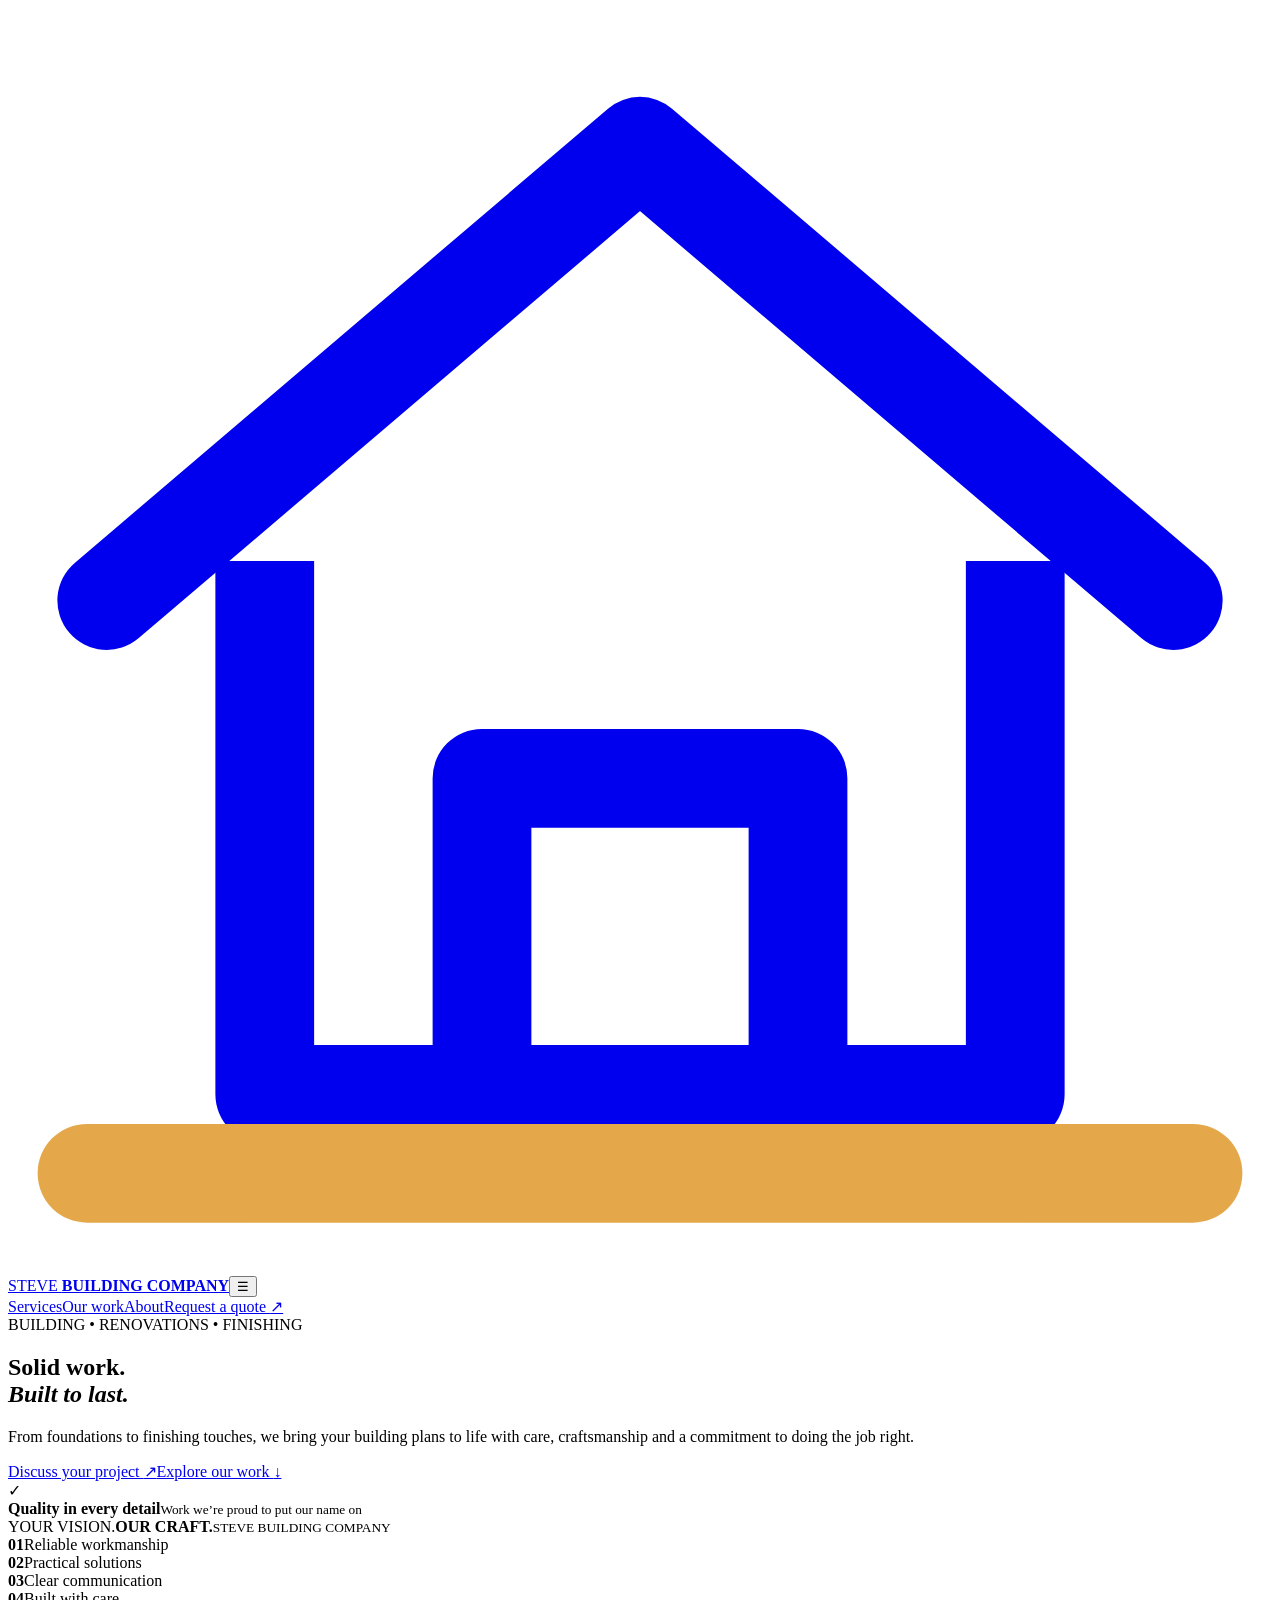
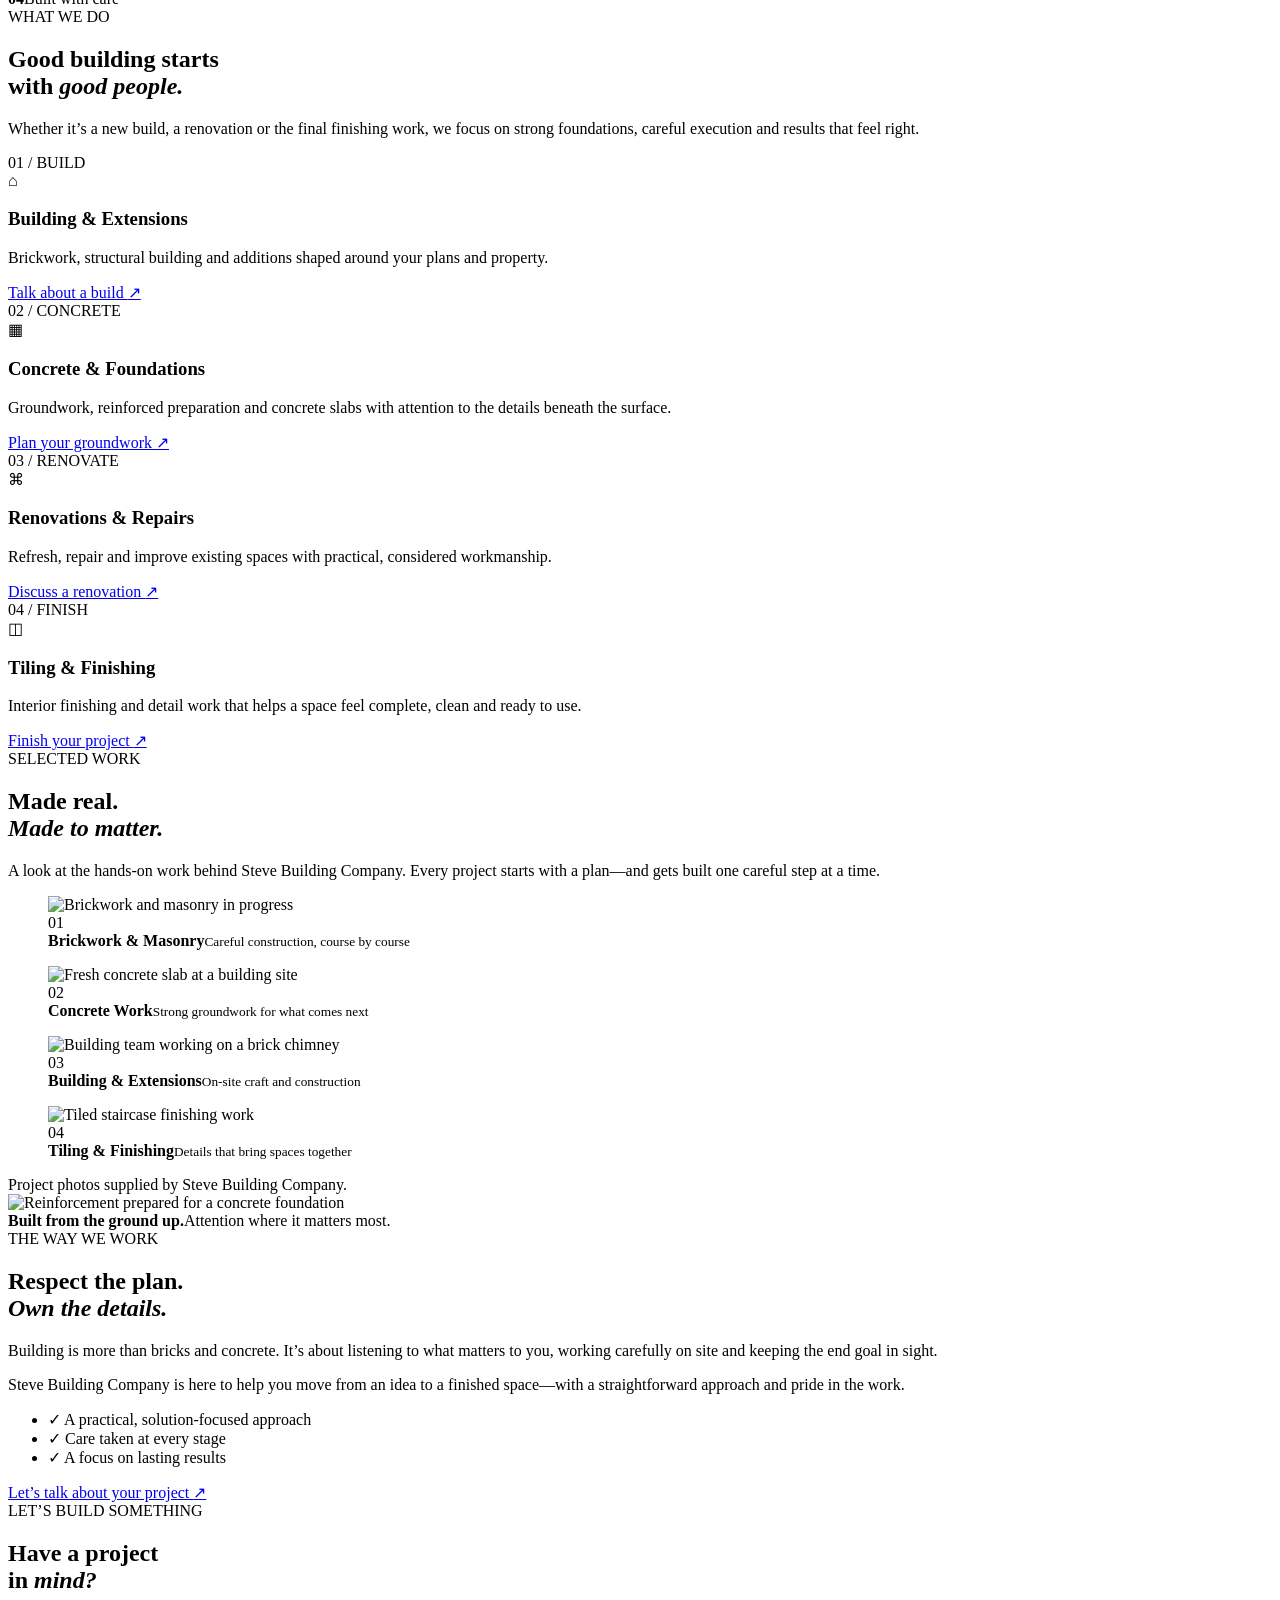
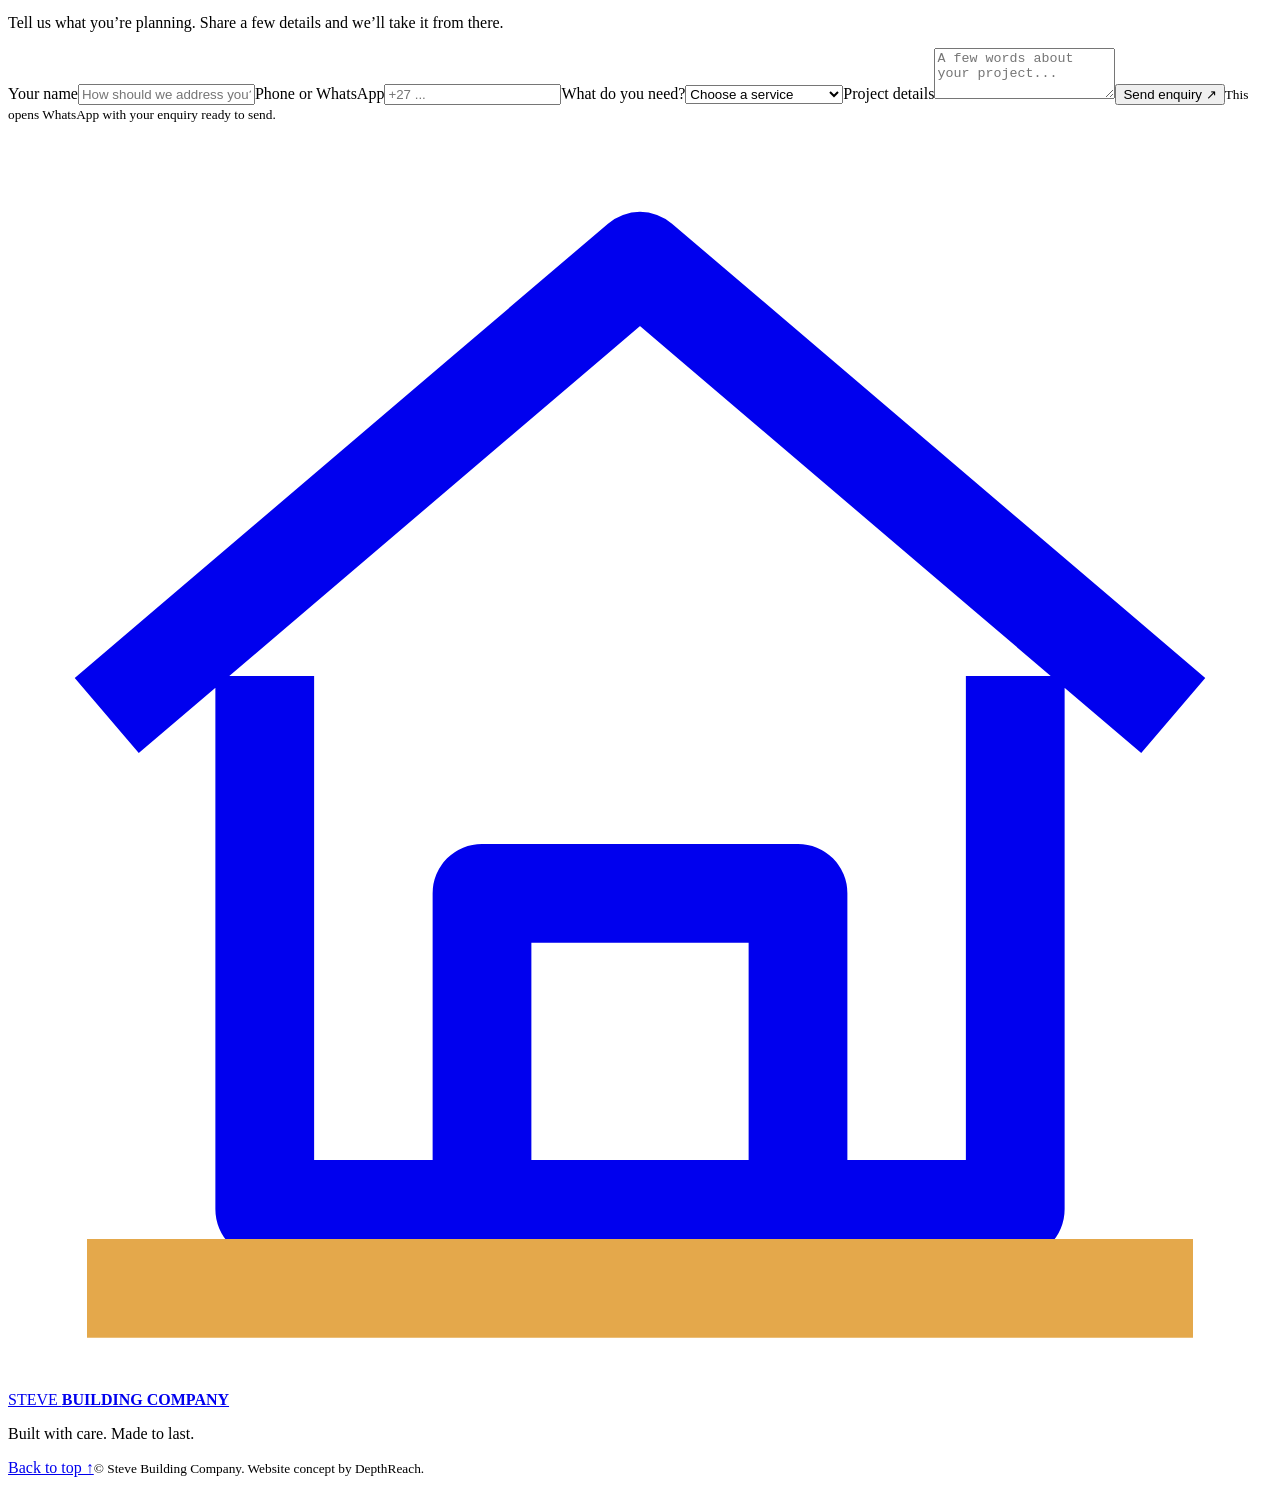
==== public/index.html @ 476f8b00 "Create a demo website for Steve Building Company based on the WhatsApp conversation and project phot" ====
<!doctype html>
<html lang="en"><head><meta charset="utf-8"><meta name="viewport" content="width=device-width,initial-scale=1"><meta name="description" content="Steve Building Company — reliable building, renovations, concrete work and finishing across South Africa."><title>Steve Building Company | Built on Trust</title><link rel="preconnect" href="https://fonts.googleapis.com"><link href="https://fonts.googleapis.com/css2?family=DM+Sans:wght@400;500;600;700&family=Manrope:wght@400;500;600;700;800&display=swap" rel="stylesheet"><link rel="stylesheet" href="/styles.css"></head>
<body><header class="nav"><a class="brand" href="#home" aria-label="Steve Building Company home"><svg class="logo" viewBox="0 0 64 64" role="img" aria-label="Steve Building Company logo"><path d="M5 30 32 7 59 30" fill="none" stroke="currentColor" stroke-width="5" stroke-linecap="round" stroke-linejoin="round"/><path d="M13 28v27h38V28M24 55V39h16v16" fill="none" stroke="currentColor" stroke-width="5" stroke-linejoin="round"/><path d="M4 59h56" stroke="#e4a84b" stroke-width="5" stroke-linecap="round"/></svg><span>STEVE <b>BUILDING COMPANY</b></span></a><button class="menu" aria-label="Open menu" id="menuBtn">☰</button><nav id="navLinks"><a href="#services">Services</a><a href="#projects">Our work</a><a href="#about">About</a><a href="#contact" class="nav-cta">Request a quote <span>↗</span></a></nav></header>
<main><section class="hero" id="home"><div class="hero-bg"></div><div class="hero-content"><div class="eyebrow"><span></span> BUILDING • RENOVATIONS • FINISHING</div><h1>Solid work.<br><em>Built to last.</em></h1><p>From foundations to finishing touches, we bring your building plans to life with care, craftsmanship and a commitment to doing the job right.</p><div class="hero-actions"><a class="btn gold" href="#contact">Discuss your project <span>↗</span></a><a class="text-link" href="#projects">Explore our work <span>↓</span></a></div><div class="hero-proof"><div class="proof-icon">✓</div><div><strong>Quality in every detail</strong><small>Work we’re proud to put our name on</small></div></div></div><div class="hero-stamp"><span>YOUR VISION.</span><b>OUR CRAFT.</b><small>STEVE BUILDING COMPANY</small></div></section>
<section class="trust-strip"><div><b>01</b><span>Reliable workmanship</span></div><div><b>02</b><span>Practical solutions</span></div><div><b>03</b><span>Clear communication</span></div><div><b>04</b><span>Built with care</span></div></section>
<section class="section services" id="services"><div class="section-intro"><div><div class="eyebrow dark"><span></span> WHAT WE DO</div><h2>Good building starts<br>with <em>good people.</em></h2></div><p>Whether it’s a new build, a renovation or the final finishing work, we focus on strong foundations, careful execution and results that feel right.</p></div><div class="service-grid"><article class="service-card"><div class="service-no">01 / BUILD</div><div class="service-icon">⌂</div><h3>Building & Extensions</h3><p>Brickwork, structural building and additions shaped around your plans and property.</p><a href="#contact">Talk about a build <span>↗</span></a></article><article class="service-card"><div class="service-no">02 / CONCRETE</div><div class="service-icon">▦</div><h3>Concrete & Foundations</h3><p>Groundwork, reinforced preparation and concrete slabs with attention to the details beneath the surface.</p><a href="#contact">Plan your groundwork <span>↗</span></a></article><article class="service-card"><div class="service-no">03 / RENOVATE</div><div class="service-icon">⌘</div><h3>Renovations & Repairs</h3><p>Refresh, repair and improve existing spaces with practical, considered workmanship.</p><a href="#contact">Discuss a renovation <span>↗</span></a></article><article class="service-card"><div class="service-no">04 / FINISH</div><div class="service-icon">◫</div><h3>Tiling & Finishing</h3><p>Interior finishing and detail work that helps a space feel complete, clean and ready to use.</p><a href="#contact">Finish your project <span>↗</span></a></article></div></section>
<section class="project-section" id="projects"><div class="section project-heading"><div><div class="eyebrow"><span></span> SELECTED WORK</div><h2>Made real.<br><em>Made to matter.</em></h2></div><p>A look at the hands-on work behind Steve Building Company. Every project starts with a plan—and gets built one careful step at a time.</p></div><div class="gallery"><figure class="gallery-large"><img src="https://images.unsplash.com/photo-1503387762-592deb58ef4e?auto=format&fit=crop&w=1600&q=85" alt="Brickwork and masonry in progress"><figcaption><span>01</span><div><b>Brickwork & Masonry</b><small>Careful construction, course by course</small></div></figcaption></figure><figure><img src="https://images.unsplash.com/photo-1504307651254-35680f356dfd?auto=format&fit=crop&w=1100&q=85" alt="Fresh concrete slab at a building site"><figcaption><span>02</span><div><b>Concrete Work</b><small>Strong groundwork for what comes next</small></div></figure><figure><img src="https://images.unsplash.com/photo-1541976590-713941681591?auto=format&fit=crop&w=1100&q=85" alt="Building team working on a brick chimney"><figcaption><span>03</span><div><b>Building & Extensions</b><small>On-site craft and construction</small></div></figure><figure><img src="https://images.unsplash.com/photo-1600607687939-ce8a6c25118c?auto=format&fit=crop&w=1100&q=85" alt="Tiled staircase finishing work"><figcaption><span>04</span><div><b>Tiling & Finishing</b><small>Details that bring spaces together</small></div></figure></div><div class="gallery-note">Project photos supplied by Steve Building Company.</div></section>
<section class="about section" id="about"><div class="about-image"><img src="https://images.unsplash.com/photo-1503387762-592deb58ef4e?auto=format&fit=crop&w=1100&q=85" alt="Reinforcement prepared for a concrete foundation"><div class="image-note"><b>Built from the ground up.</b><span>Attention where it matters most.</span></div></div><div class="about-copy"><div class="eyebrow dark"><span></span> THE WAY WE WORK</div><h2>Respect the plan.<br><em>Own the details.</em></h2><p>Building is more than bricks and concrete. It’s about listening to what matters to you, working carefully on site and keeping the end goal in sight.</p><p>Steve Building Company is here to help you move from an idea to a finished space—with a straightforward approach and pride in the work.</p><ul><li><span>✓</span> A practical, solution-focused approach</li><li><span>✓</span> Care taken at every stage</li><li><span>✓</span> A focus on lasting results</li></ul><a class="btn dark-btn" href="#contact">Let’s talk about your project <span>↗</span></a></div></section>
<section class="contact" id="contact"><div class="contact-inner"><div><div class="eyebrow"><span></span> LET’S BUILD SOMETHING</div><h2>Have a project<br>in <em>mind?</em></h2><p>Tell us what you’re planning. Share a few details and we’ll take it from there.</p></div><form id="quoteForm"><label>Your name<input name="name" placeholder="How should we address you?" required></label><label>Phone or WhatsApp<input name="phone" placeholder="+27 ..." required></label><label>What do you need?<select name="service" required><option value="">Choose a service</option><option>Building or extension</option><option>Concrete or foundation</option><option>Renovation or repairs</option><option>Tiling or finishing</option><option>Other project</option></select></label><label>Project details<textarea name="details" placeholder="A few words about your project..." rows="3"></textarea></label><button class="btn gold submit" type="submit">Send enquiry <span>↗</span></button><small class="form-hint">This opens WhatsApp with your enquiry ready to send.</small></form></div></section></main>
<footer><a class="brand footer-brand" href="#home"><svg class="logo" viewBox="0 0 64 64" aria-hidden="true"><path d="M5 30 32 7 59 30M13 28v27h38V28M24 55V39h16v16" fill="none" stroke="currentColor" stroke-width="5" stroke-linejoin="round"/><path d="M4 59h56" stroke="#e4a84b" stroke-width="5"/></svg><span>STEVE <b>BUILDING COMPANY</b></span></a><p>Built with care. Made to last.</p><a href="#home" class="backtop">Back to top ↑</a><small>© <span id="year"></span> Steve Building Company. Website concept by DepthReach.</small></footer><script src="/app.js"></script></body></html>
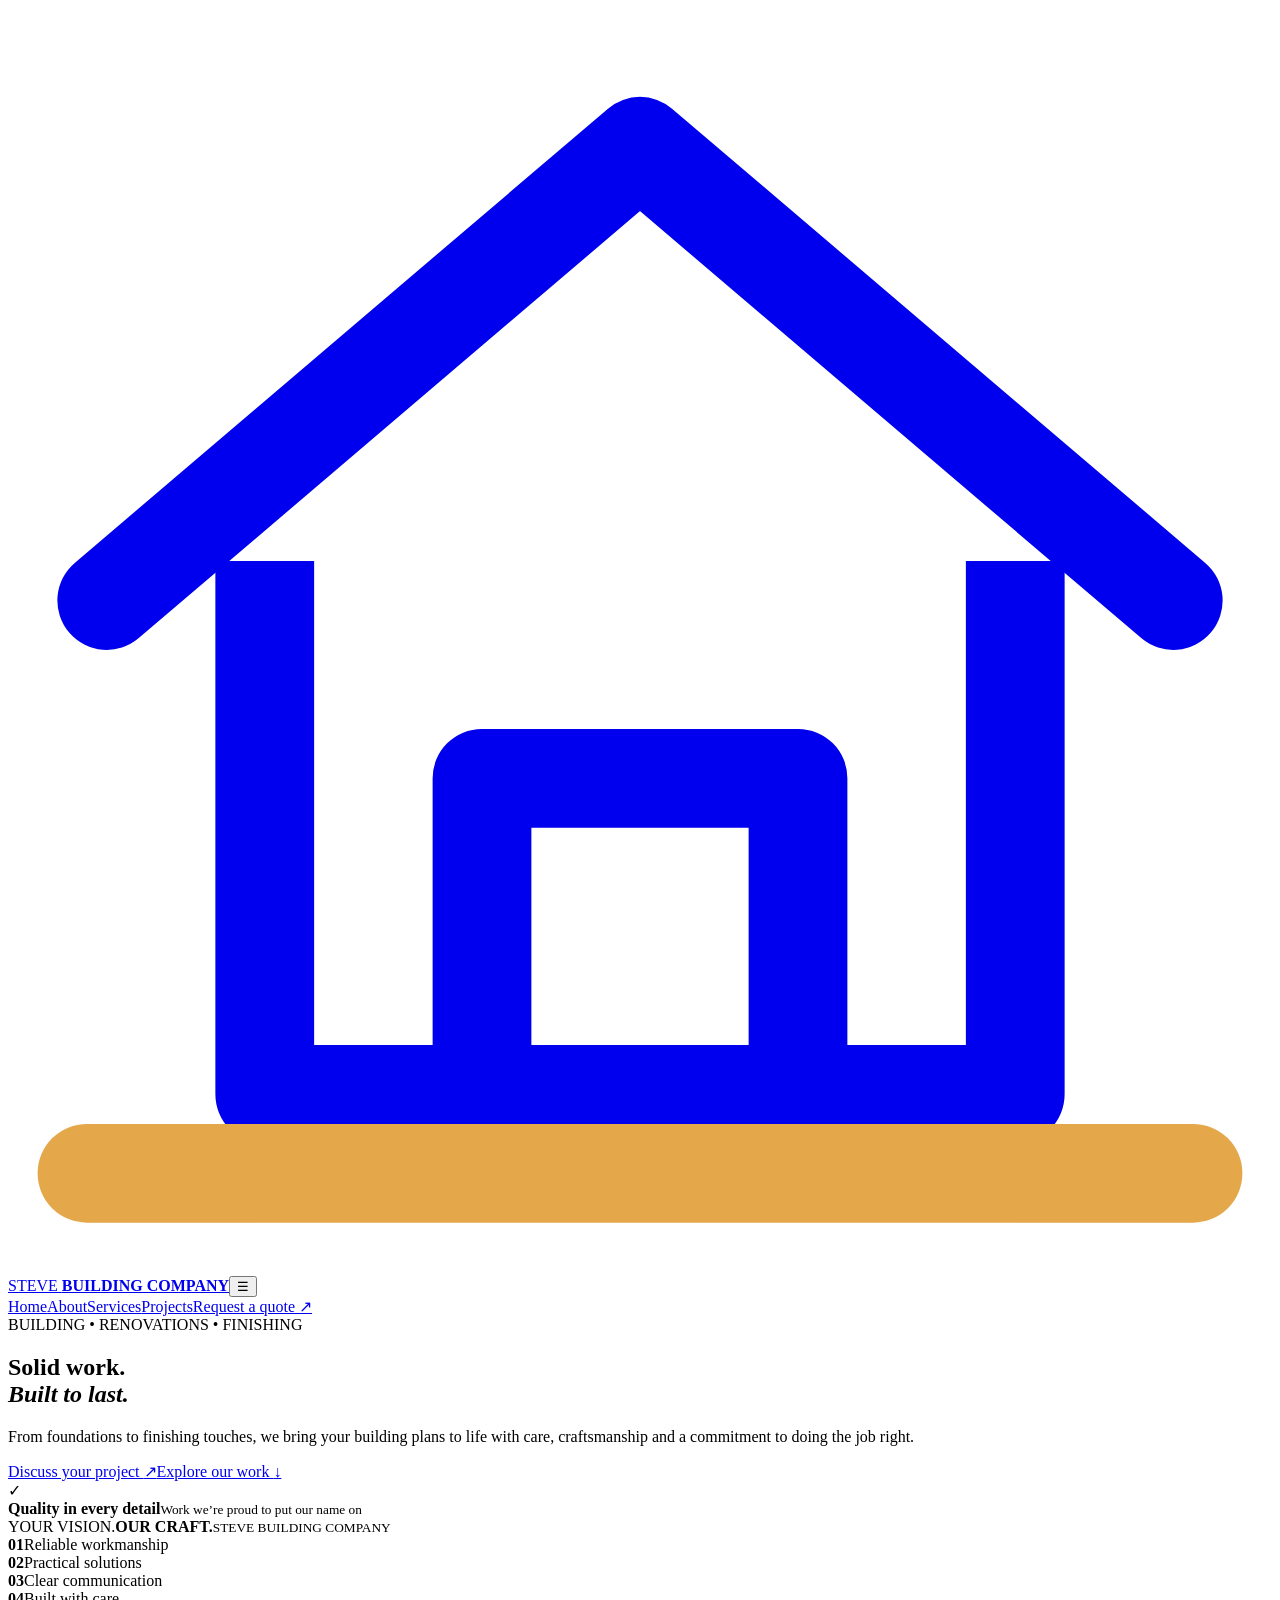
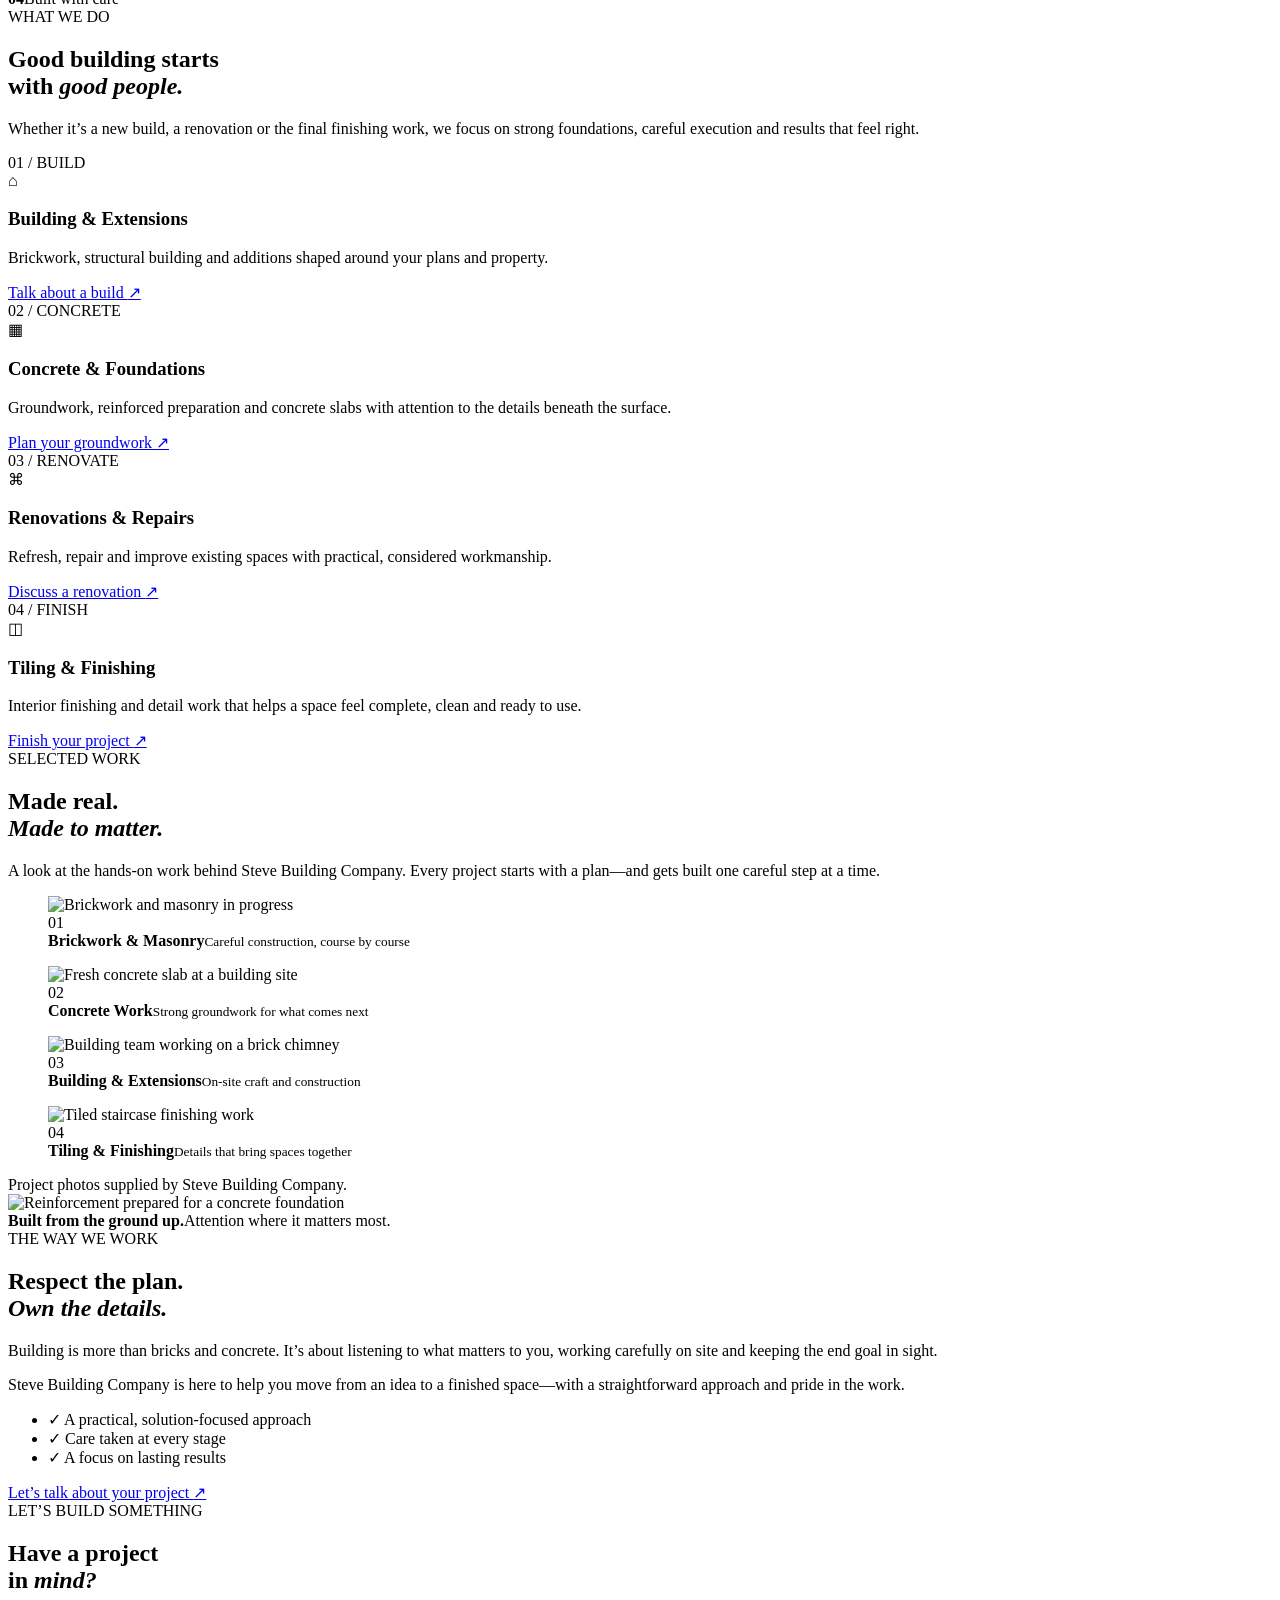
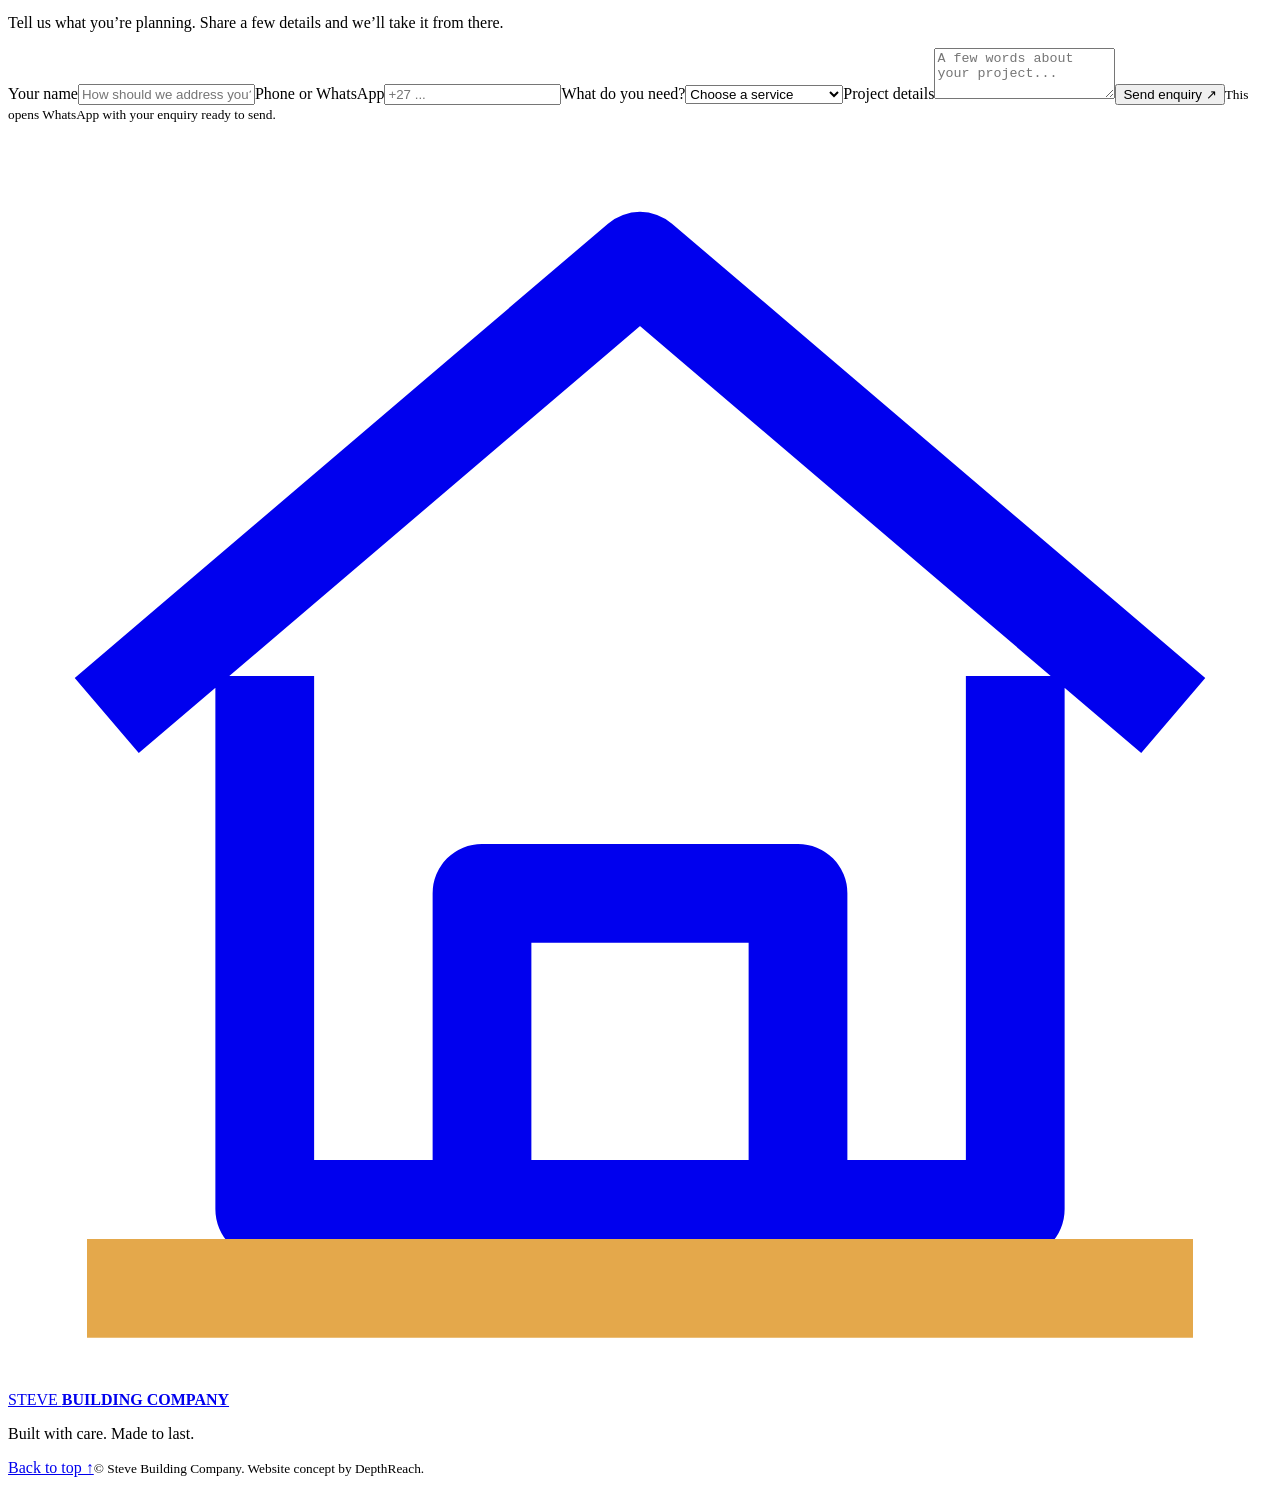
==== commit 6f9688ab: "Expand Steve Building Company demo into a five-page website. Added dedicated About, Services, Projec" ====
--- a/public/index.html
+++ b/public/index.html
@@ -1,6 +1,6 @@
 <!doctype html>
 <html lang="en"><head><meta charset="utf-8"><meta name="viewport" content="width=device-width,initial-scale=1"><meta name="description" content="Steve Building Company — reliable building, renovations, concrete work and finishing across South Africa."><title>Steve Building Company | Built on Trust</title><link rel="preconnect" href="https://fonts.googleapis.com"><link href="https://fonts.googleapis.com/css2?family=DM+Sans:wght@400;500;600;700&family=Manrope:wght@400;500;600;700;800&display=swap" rel="stylesheet"><link rel="stylesheet" href="/styles.css"></head>
-<body><header class="nav"><a class="brand" href="#home" aria-label="Steve Building Company home"><svg class="logo" viewBox="0 0 64 64" role="img" aria-label="Steve Building Company logo"><path d="M5 30 32 7 59 30" fill="none" stroke="currentColor" stroke-width="5" stroke-linecap="round" stroke-linejoin="round"/><path d="M13 28v27h38V28M24 55V39h16v16" fill="none" stroke="currentColor" stroke-width="5" stroke-linejoin="round"/><path d="M4 59h56" stroke="#e4a84b" stroke-width="5" stroke-linecap="round"/></svg><span>STEVE <b>BUILDING COMPANY</b></span></a><button class="menu" aria-label="Open menu" id="menuBtn">☰</button><nav id="navLinks"><a href="#services">Services</a><a href="#projects">Our work</a><a href="#about">About</a><a href="#contact" class="nav-cta">Request a quote <span>↗</span></a></nav></header>
+<body><header class="nav"><a class="brand" href="#home" aria-label="Steve Building Company home"><svg class="logo" viewBox="0 0 64 64" role="img" aria-label="Steve Building Company logo"><path d="M5 30 32 7 59 30" fill="none" stroke="currentColor" stroke-width="5" stroke-linecap="round" stroke-linejoin="round"/><path d="M13 28v27h38V28M24 55V39h16v16" fill="none" stroke="currentColor" stroke-width="5" stroke-linejoin="round"/><path d="M4 59h56" stroke="#e4a84b" stroke-width="5" stroke-linecap="round"/></svg><span>STEVE <b>BUILDING COMPANY</b></span></a><button class="menu" aria-label="Open menu" id="menuBtn">☰</button><nav id="navLinks"><a href="/">Home</a><a href="/about.html">About</a><a href="/services.html">Services</a><a href="/projects.html">Projects</a><a href="/contact.html" class="nav-cta">Request a quote <span>↗</span></a></nav></header>
 <main><section class="hero" id="home"><div class="hero-bg"></div><div class="hero-content"><div class="eyebrow"><span></span> BUILDING • RENOVATIONS • FINISHING</div><h1>Solid work.<br><em>Built to last.</em></h1><p>From foundations to finishing touches, we bring your building plans to life with care, craftsmanship and a commitment to doing the job right.</p><div class="hero-actions"><a class="btn gold" href="#contact">Discuss your project <span>↗</span></a><a class="text-link" href="#projects">Explore our work <span>↓</span></a></div><div class="hero-proof"><div class="proof-icon">✓</div><div><strong>Quality in every detail</strong><small>Work we’re proud to put our name on</small></div></div></div><div class="hero-stamp"><span>YOUR VISION.</span><b>OUR CRAFT.</b><small>STEVE BUILDING COMPANY</small></div></section>
 <section class="trust-strip"><div><b>01</b><span>Reliable workmanship</span></div><div><b>02</b><span>Practical solutions</span></div><div><b>03</b><span>Clear communication</span></div><div><b>04</b><span>Built with care</span></div></section>
 <section class="section services" id="services"><div class="section-intro"><div><div class="eyebrow dark"><span></span> WHAT WE DO</div><h2>Good building starts<br>with <em>good people.</em></h2></div><p>Whether it’s a new build, a renovation or the final finishing work, we focus on strong foundations, careful execution and results that feel right.</p></div><div class="service-grid"><article class="service-card"><div class="service-no">01 / BUILD</div><div class="service-icon">⌂</div><h3>Building & Extensions</h3><p>Brickwork, structural building and additions shaped around your plans and property.</p><a href="#contact">Talk about a build <span>↗</span></a></article><article class="service-card"><div class="service-no">02 / CONCRETE</div><div class="service-icon">▦</div><h3>Concrete & Foundations</h3><p>Groundwork, reinforced preparation and concrete slabs with attention to the details beneath the surface.</p><a href="#contact">Plan your groundwork <span>↗</span></a></article><article class="service-card"><div class="service-no">03 / RENOVATE</div><div class="service-icon">⌘</div><h3>Renovations & Repairs</h3><p>Refresh, repair and improve existing spaces with practical, considered workmanship.</p><a href="#contact">Discuss a renovation <span>↗</span></a></article><article class="service-card"><div class="service-no">04 / FINISH</div><div class="service-icon">◫</div><h3>Tiling & Finishing</h3><p>Interior finishing and detail work that helps a space feel complete, clean and ready to use.</p><a href="#contact">Finish your project <span>↗</span></a></article></div></section>
